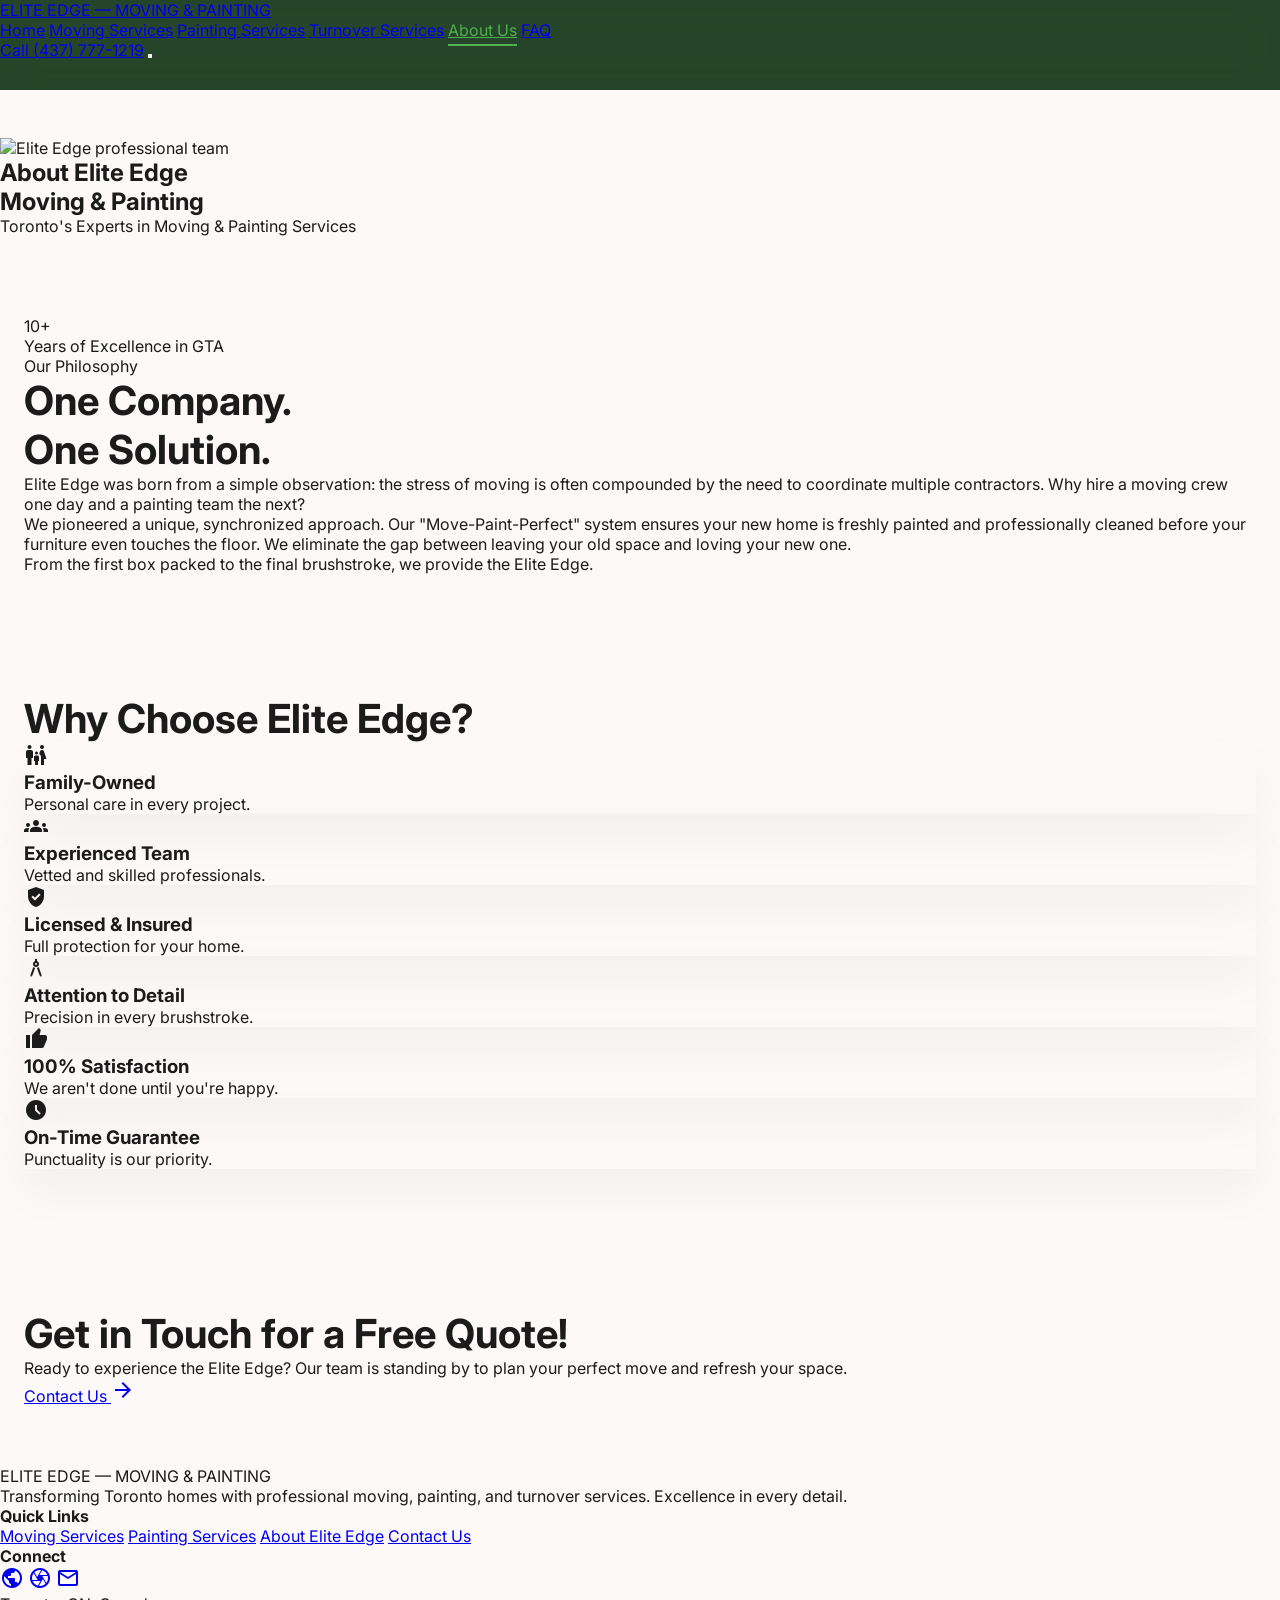
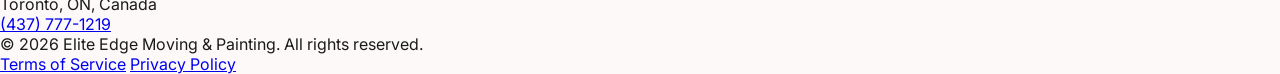
==== about.html @ 8b421a12 "Add turnover services page with comprehensive details on apartment turnover solutions" ====
<!DOCTYPE html>
<html class="scroll-smooth" lang="en">
<head>
    <meta charset="utf-8"/>
    <meta content="width=device-width, initial-scale=1.0" name="viewport"/>
    <title>About Us | Elite Edge Moving & Painting — Toronto Experts</title>
    <meta name="description" content="Learn about Elite Edge Moving & Painting — Toronto's trusted family-owned moving and painting company. Experienced, licensed, and 100% satisfaction guaranteed.">
    <meta name="keywords" content="about Elite Edge, Toronto movers, GTA painters, family-owned moving company">
    <!-- Open Graph -->
    <meta property="og:title" content="About Us | Elite Edge Moving & Painting — Toronto Experts">
    <meta property="og:description" content="Learn about Elite Edge Moving & Painting — Toronto's trusted family-owned moving and painting company. Experienced, licensed, and 100% satisfaction guaranteed.">
    <meta property="og:type" content="website">
    <meta property="og:site_name" content="Elite Edge Moving & Painting">
    <meta property="og:url" content="https://www.eliteedgemovingpainting.com/about.html">
    <meta property="og:image" content="/images/elite-edge-og-image.jpg">
    <link rel="canonical" href="https://www.eliteedgemovingpainting.com/about.html">
    <link href="https://fonts.googleapis.com" rel="preconnect"/>
    <link crossorigin="" href="https://fonts.gstatic.com" rel="preconnect"/>
    <link href="https://fonts.googleapis.com/css2?family=Inter:wght@400;500;700;900&display=swap" rel="stylesheet"/>
    <link href="https://fonts.googleapis.com/css2?family=Material+Symbols+Outlined:wght,FILL@100..700,0..1&display=swap" rel="stylesheet"/>
    <script src="https://cdn.tailwindcss.com?plugins=forms,container-queries"></script>
    <script>
        tailwind.config = {
            darkMode: "class",
            theme: {
                extend: {
                    colors: {
                        "surface-container-lowest": "#ffffff",
                        "surface-bright": "#fcf9f8",
                        "outline": "#727973",
                        "surface-container-low": "#f6f3f2",
                        "primary": "#002505",
                        "surface-dim": "#dcd9d9",
                        "on-secondary": "#ffffff",
                        "outline-variant": "#c1c8c2",
                        "surface-container-high": "#eae7e7",
                        "on-surface-variant": "#424843",
                        "on-surface": "#1b1b1b",
                        "inverse-surface": "#313030",
                        "surface-container": "#f0eded",
                        "on-primary-container": "#4db051",
                        "surface-variant": "#e5e2e1",
                        "background": "#fcf9f8",
                        "primary-container": "#003d0c",
                        "on-primary": "#ffffff",
                        "surface": "#fcf9f8",
                    },
                    borderRadius: { DEFAULT: "1rem", lg: "2rem", xl: "3rem", full: "9999px" },
                    fontFamily: { headline: ["Inter"], body: ["Inter"], label: ["Inter"] },
                },
            },
        };
    </script>
    <link rel="stylesheet" href="css/styles.css"/>
</head>
<body class="bg-background text-on-surface font-body">
    <div class="page-loader"><div class="loader-spinner"></div></div>

    <!-- TopNavBar -->
    <nav id="main-nav" class="fixed top-0 w-full z-50 flex justify-between items-center px-6 md:px-12 py-4 glass-nav shadow-[0px_24px_48px_rgba(0,0,0,0.1)]">
        <a href="index.html" class="text-lg font-black tracking-tight text-white uppercase font-headline">ELITE EDGE — MOVING &amp; PAINTING</a>
        <div class="hidden lg:flex items-center space-x-8">
            <a class="text-white/90 hover:text-[#4db051] font-headline font-normal tracking-tighter uppercase text-sm transition-colors duration-300 hover:scale-105" href="index.html">Home</a>
            <a class="text-white/90 hover:text-[#4db051] font-headline font-normal tracking-tighter uppercase text-sm transition-colors duration-300 hover:scale-105" href="moving-services.html">Moving Services</a>
            <a class="text-white/90 hover:text-[#4db051] font-headline font-normal tracking-tighter uppercase text-sm transition-colors duration-300 hover:scale-105" href="painting-services.html">Painting Services</a>
            <a class="text-white/90 hover:text-[#4db051] font-headline font-normal tracking-tighter uppercase text-sm transition-colors duration-300 hover:scale-105" href="turnover-services.html">Turnover Services</a>
            <a class="nav-link-active font-headline font-normal tracking-tighter uppercase text-sm transition-colors duration-300 hover:scale-105" href="about.html">About Us</a>
            <a class="text-white/90 hover:text-[#4db051] font-headline font-normal tracking-tighter uppercase text-sm transition-colors transition-transform duration-300 hover:scale-105" href="index.html#faq">FAQ</a>
        </div>
        <div class="flex items-center gap-4">
            <a href="tel:4377771219" class="hidden sm:inline-flex bg-on-primary-container text-primary font-bold px-6 py-2.5 rounded-full hover:scale-105 transition-transform duration-300 active:scale-95 text-sm uppercase tracking-wider">Call (437) 777-1219</a>
            <button id="hamburger-btn" class="hamburger lg:hidden flex flex-col justify-center items-center w-10 h-10 gap-[6px]" aria-label="Menu">
                <span class="hamburger-line block w-6 h-[2px] bg-white rounded-full origin-center"></span>
                <span class="hamburger-line block w-6 h-[2px] bg-white rounded-full origin-center"></span>
                <span class="hamburger-line block w-6 h-[2px] bg-white rounded-full origin-center"></span>
            </button>
        </div>
    </nav>
    <div id="mobile-overlay" class="mobile-menu-overlay fixed inset-0 bg-black/60 z-[55]"></div>
    <div id="mobile-menu" class="mobile-menu fixed top-0 right-0 w-80 h-full bg-primary z-[60] flex flex-col pt-24 px-8">
        <button class="mobile-menu-close" style="position: absolute; top: 16px; right: 20px; font-size: 30px; color: white; background: none; border: none; cursor: pointer; padding: 8px;">&times;</button>
        <a class="mobile-nav-link text-white font-normal mobile-nav-link-adj uppercase tracking-tight py-4 border-b border-white/10 hover:text-[#4db051] transition-colors block" href="index.html">Home</a>
        <a class="mobile-nav-link text-white font-normal mobile-nav-link-adj uppercase tracking-tight py-4 border-b border-white/10 hover:text-[#4db051] transition-colors block" href="moving-services.html">Moving Services</a>
        <a class="mobile-nav-link text-white font-normal mobile-nav-link-adj uppercase tracking-tight py-4 border-b border-white/10 hover:text-[#4db051] transition-colors block" href="painting-services.html">Painting Services</a>
        <a class="mobile-nav-link text-white font-normal mobile-nav-link-adj uppercase tracking-tight py-4 border-b border-white/10 hover:text-[#4db051] transition-colors block" href="turnover-services.html">Turnover Services</a>
        <a class="mobile-nav-link text-[#4db051] font-normal mobile-nav-link-adj uppercase tracking-tight py-4 border-b border-white/10 block" href="about.html">About Us</a>
        <a class="mobile-nav-link text-white font-normal mobile-nav-link-adj uppercase tracking-tight py-4 border-b border-white/10 hover:text-[#4db051] transition-colors block" href="index.html#faq">FAQ</a>
        <a class="mobile-nav-link text-white font-normal mobile-nav-link-adj uppercase tracking-tight py-4 border-b border-white/10 hover:text-[#4db051] transition-colors block" href="contact.html">Contact</a>
        <div class="mt-8"><a href="tel:4377771219" class="flex items-center justify-center gap-2 bg-on-primary-container text-primary font-black px-8 py-4 rounded-full text-lg uppercase tracking-tight"><span class="material-symbols-outlined">call</span> (437) 777-1219</a></div>
    </div>

    <main>
        <!-- Hero Section -->
        <section class="relative w-full overflow-hidden flex flex-col items-center justify-center min-h-[500px] lg:min-h-screen pt-20 mt-0">
            <div class="absolute inset-0 bg-primary/60 z-10"></div>
            <img alt="Elite Edge professional team" class="absolute inset-0 w-full h-full object-cover" loading="eager" src="https://lh3.googleusercontent.com/aida-public/[base64]"/>
            <div class="relative z-20 text-center px-6 w-full max-w-5xl fade-up flex flex-col justify-center items-center h-full gap-6">
                <h1 class="text-white font-headline font-black text-[clamp(2.5rem,8vw,5rem)] tracking-tighter uppercase leading-none">
                    About Elite Edge <br/><span class="text-on-primary-container">Moving &amp; Painting</span>
                </h1>
                <p class="text-white/90 font-headline font-bold text-[clamp(1.2rem,4vw,2rem)] tracking-tight uppercase">
                    Toronto's Experts in Moving &amp; Painting Services
                </p>
            </div>
            <div class="absolute left-0 top-1/2 -translate-y-1/2 w-1 h-32 bg-gradient-to-b from-primary to-on-primary-container rounded-r-full hidden md:block z-20"></div>
        </section>

        <!-- Our Story -->
        <section class="section-padding bg-surface">
            <div class="max-w-7xl mx-auto grid grid-cols-1 lg:grid-cols-2 gap-12 lg:gap-20 items-center">
                <div class="relative fade-left">
                    <div class="rounded-lg overflow-hidden shadow-2xl">
                        <img alt="Professional Painting and Moving" class="w-full h-[400px] sm:h-[500px] lg:h-[600px] object-cover" loading="lazy" src="https://lh3.googleusercontent.com/aida-public/[base64]"/>
                    </div>
                    <div class="absolute -bottom-6 -right-6 hidden lg:flex w-52 h-52 bg-primary rounded-lg p-6 text-white flex-col justify-center shadow-2xl">
                        <span class="text-on-primary-container font-black text-5xl mb-2">10+</span>
                        <p class="font-bold text-base leading-tight uppercase tracking-tighter">Years of Excellence in GTA</p>
                    </div>
                </div>
                <div class="fade-right">
                    <span class="text-on-primary-container font-bold text-sm tracking-[0.2em] uppercase mb-4 block">Our Philosophy</span>
                    <h2 class="text-primary font-headline fluid-heading font-black tracking-tighter uppercase mb-8 leading-none">
                        One Company. <br/>One Solution.
                    </h2>
                    <div class="space-y-6 text-on-surface-variant text-base sm:text-lg leading-relaxed max-w-xl">
                        <p>Elite Edge was born from a simple observation: the stress of moving is often compounded by the need to coordinate multiple contractors. Why hire a moving crew one day and a painting team the next?</p>
                        <p>We pioneered a unique, synchronized approach. Our "Move-Paint-Perfect" system ensures your new home is freshly painted and professionally cleaned before your furniture even touches the floor. We eliminate the gap between leaving your old space and loving your new one.</p>
                        <p class="font-bold text-primary">From the first box packed to the final brushstroke, we provide the Elite Edge.</p>
                    </div>
                </div>
            </div>
        </section>

        <!-- Why Choose Elite Edge -->
        <section class="section-padding bg-surface-container-low">
            <div class="max-w-7xl mx-auto">
                <div class="text-center mb-16 fade-up">
                    <h2 class="text-primary font-headline fluid-heading font-black tracking-tighter uppercase">Why Choose Elite Edge?</h2>
                    <div class="h-1 w-24 bg-on-primary-container mx-auto mt-4 rounded-full"></div>
                </div>
                <div class="grid grid-cols-1 sm:grid-cols-2 md:grid-cols-3 gap-6 sm:gap-8 md:gap-12">
                    <div class="bg-surface-container-lowest p-6 sm:p-8 rounded-lg shadow-ambient-light text-center group hover:scale-105 transition-transform duration-300 fade-up">
                        <div class="w-16 h-16 bg-primary/5 rounded-full flex items-center justify-center mx-auto mb-6 group-hover:bg-on-primary-container transition-colors">
                            <span class="material-symbols-outlined text-primary text-3xl group-hover:text-white" style="font-variation-settings: 'FILL' 1;">family_restroom</span>
                        </div>
                        <h3 class="font-headline font-bold text-base sm:text-lg text-primary uppercase tracking-tight">Family-Owned</h3>
                        <p class="text-on-surface-variant text-sm mt-2">Personal care in every project.</p>
                    </div>
                    <div class="bg-surface-container-lowest p-6 sm:p-8 rounded-lg shadow-ambient-light text-center group hover:scale-105 transition-transform duration-300 fade-up delay-100">
                        <div class="w-16 h-16 bg-primary/5 rounded-full flex items-center justify-center mx-auto mb-6 group-hover:bg-on-primary-container transition-colors">
                            <span class="material-symbols-outlined text-primary text-3xl group-hover:text-white" style="font-variation-settings: 'FILL' 1;">groups</span>
                        </div>
                        <h3 class="font-headline font-bold text-base sm:text-lg text-primary uppercase tracking-tight">Experienced Team</h3>
                        <p class="text-on-surface-variant text-sm mt-2">Vetted and skilled professionals.</p>
                    </div>
                    <div class="bg-surface-container-lowest p-6 sm:p-8 rounded-lg shadow-ambient-light text-center group hover:scale-105 transition-transform duration-300 fade-up delay-200">
                        <div class="w-16 h-16 bg-primary/5 rounded-full flex items-center justify-center mx-auto mb-6 group-hover:bg-on-primary-container transition-colors">
                            <span class="material-symbols-outlined text-primary text-3xl group-hover:text-white" style="font-variation-settings: 'FILL' 1;">verified_user</span>
                        </div>
                        <h3 class="font-headline font-bold text-base sm:text-lg text-primary uppercase tracking-tight">Licensed &amp; Insured</h3>
                        <p class="text-on-surface-variant text-sm mt-2">Full protection for your home.</p>
                    </div>
                    <div class="bg-surface-container-lowest p-6 sm:p-8 rounded-lg shadow-ambient-light text-center group hover:scale-105 transition-transform duration-300 fade-up">
                        <div class="w-16 h-16 bg-primary/5 rounded-full flex items-center justify-center mx-auto mb-6 group-hover:bg-on-primary-container transition-colors">
                            <span class="material-symbols-outlined text-primary text-3xl group-hover:text-white" style="font-variation-settings: 'FILL' 1;">architecture</span>
                        </div>
                        <h3 class="font-headline font-bold text-base sm:text-lg text-primary uppercase tracking-tight">Attention to Detail</h3>
                        <p class="text-on-surface-variant text-sm mt-2">Precision in every brushstroke.</p>
                    </div>
                    <div class="bg-surface-container-lowest p-6 sm:p-8 rounded-lg shadow-ambient-light text-center group hover:scale-105 transition-transform duration-300 fade-up delay-100">
                        <div class="w-16 h-16 bg-primary/5 rounded-full flex items-center justify-center mx-auto mb-6 group-hover:bg-on-primary-container transition-colors">
                            <span class="material-symbols-outlined text-primary text-3xl group-hover:text-white" style="font-variation-settings: 'FILL' 1;">thumb_up</span>
                        </div>
                        <h3 class="font-headline font-bold text-base sm:text-lg text-primary uppercase tracking-tight">100% Satisfaction</h3>
                        <p class="text-on-surface-variant text-sm mt-2">We aren't done until you're happy.</p>
                    </div>
                    <div class="bg-surface-container-lowest p-6 sm:p-8 rounded-lg shadow-ambient-light text-center group hover:scale-105 transition-transform duration-300 fade-up delay-200">
                        <div class="w-16 h-16 bg-primary/5 rounded-full flex items-center justify-center mx-auto mb-6 group-hover:bg-on-primary-container transition-colors">
                            <span class="material-symbols-outlined text-primary text-3xl group-hover:text-white" style="font-variation-settings: 'FILL' 1;">schedule</span>
                        </div>
                        <h3 class="font-headline font-bold text-base sm:text-lg text-primary uppercase tracking-tight">On-Time Guarantee</h3>
                        <p class="text-on-surface-variant text-sm mt-2">Punctuality is our priority.</p>
                    </div>
                </div>
            </div>
        </section>

        <!-- CTA Section -->
        <section class="section-padding">
            <div class="max-w-7xl mx-auto rounded-xl overflow-hidden relative min-h-[350px] sm:min-h-[400px] flex items-center bg-primary-container fade-up">
                <div class="absolute inset-0 z-0">
                    <img alt="Elite Edge Truck" class="w-full h-full object-cover opacity-40" loading="lazy" src="https://lh3.googleusercontent.com/aida-public/[base64]"/>
                    <div class="absolute inset-0 bg-gradient-to-r from-primary to-transparent"></div>
                </div>
                <div class="relative z-10 px-6 sm:px-8 md:px-20 py-12 sm:py-16 max-w-2xl">
                    <h2 class="text-white font-headline fluid-heading font-black tracking-tighter uppercase mb-6 leading-none">
                        Get in Touch for a <span class="text-on-primary-container">Free Quote!</span>
                    </h2>
                    <p class="text-white/80 text-lg sm:text-xl mb-10 font-medium leading-relaxed">
                        Ready to experience the Elite Edge? Our team is standing by to plan your perfect move and refresh your space.
                    </p>
                    <a href="contact.html" class="flex text-center justify-center bg-on-primary-container text-primary font-black text-base sm:text-xl px-10 sm:px-12 py-5 sm:py-6 rounded-full hover:scale-105 transition-all duration-300 active:scale-95 shadow-xl items-center gap-4 uppercase tracking-tight w-full sm:w-max">
                        Contact Us
                        <span class="material-symbols-outlined">arrow_forward</span>
                    </a>
                </div>
            </div>
        </section>
    </main>

    <!-- Footer -->
    <footer class="bg-primary py-16 sm:py-20 px-6 md:px-12">
        <div class="max-w-7xl mx-auto grid grid-cols-1 md:grid-cols-3 gap-12">
            <div>
                <div class="text-2xl font-black text-white mb-4 uppercase font-headline">ELITE EDGE — MOVING &amp; PAINTING</div>
                <p class="text-white/60 font-body text-sm leading-relaxed max-w-xs">Transforming Toronto homes with professional moving, painting, and turnover services. Excellence in every detail.</p>
            </div>
            <div class="flex flex-col gap-4">
                <h4 class="text-on-primary-container font-black uppercase text-xs tracking-[0.2em] mb-2">Quick Links</h4>
                <a class="text-white/60 hover:text-white transition-colors text-sm" href="moving-services.html">Moving Services</a>
                <a class="text-white/60 hover:text-white transition-colors text-sm" href="painting-services.html">Painting Services</a>
                <a class="text-white/60 hover:text-white transition-colors text-sm" href="about.html">About Elite Edge</a>
                <a class="text-white/60 hover:text-white transition-colors text-sm" href="contact.html">Contact Us</a>
            </div>
            <div class="flex flex-col gap-4">
                <h4 class="text-on-primary-container font-black uppercase text-xs tracking-[0.2em] mb-2">Connect</h4>
                <div class="flex gap-4 mb-4">
                    <a class="w-10 h-10 rounded-full bg-white/10 flex items-center justify-center hover:bg-on-primary-container hover:text-primary transition-all text-white" href="#"><span class="material-symbols-outlined text-lg">public</span></a>
                    <a class="w-10 h-10 rounded-full bg-white/10 flex items-center justify-center hover:bg-on-primary-container hover:text-primary transition-all text-white" href="#"><span class="material-symbols-outlined text-lg">camera</span></a>
                    <a class="w-10 h-10 rounded-full bg-white/10 flex items-center justify-center hover:bg-on-primary-container hover:text-primary transition-all text-white" href="mailto:info@eliteedge.ca"><span class="material-symbols-outlined text-lg">mail</span></a>
                </div>
                <p class="text-white/60 text-sm">Toronto, ON, Canada</p>
                <a href="tel:4377771219" class="text-white font-bold">(437) 777-1219</a>
            </div>
        </div>
        <div class="max-w-7xl mx-auto mt-16 sm:mt-20 pt-8 border-t border-white/10 flex flex-col md:flex-row justify-between items-center gap-4 text-white/40 text-xs">
            <p>© 2026 Elite Edge Moving &amp; Painting. All rights reserved.</p>
            <div class="flex gap-6">
                <a class="hover:text-white transition-colors" href="#">Terms of Service</a>
                <a class="hover:text-white transition-colors" href="#">Privacy Policy</a>
            </div>
        </div>
    </footer>

    <button id="back-to-top" class="back-to-top" aria-label="Back to top"><span class="material-symbols-outlined">arrow_upward</span></button>
    <script src="js/main.js"></script>
</body>
</html>
---- css/styles.css ----
/* ============================================
   ELITE EDGE — MOVING & PAINTING
   Unified Stylesheet
   ============================================ */

/* --- Base & Reset --- */
*, *::before, *::after {
    margin: 0;
    padding: 0;
    box-sizing: border-box;
}

img {
    max-width: 100%;
    height: auto;
}

html {
    scroll-behavior: smooth;
    overflow-x: hidden;
}

::selection {
    background-color: #4db051;
    color: #002505;
}

body {
    font-family: 'Inter', sans-serif;
    background-color: #fcf9f8;
    color: #1b1b1b;
    -webkit-font-smoothing: antialiased;
    -moz-osx-font-smoothing: grayscale;
    overflow-x: hidden;
}

/* --- Material Symbols --- */
.material-symbols-outlined {
    font-variation-settings: 'FILL' 0, 'wght' 400, 'GRAD' 0, 'opsz' 24;
}

/* --- Glass Navigation --- */
.glass-nav {
    background: rgba(0, 37, 5, 0.85);
    backdrop-filter: blur(20px);
    -webkit-backdrop-filter: blur(20px);
    min-height: 90px;
}

/* --- Hero Gradient Overlay --- */
.hero-gradient {
    background: linear-gradient(135deg, rgba(0, 37, 5, 0.95) 0%, rgba(0, 61, 12, 0.85) 100%);
}

.hero-gradient-right {
    background: linear-gradient(to right, rgba(0, 37, 5, 0.9), rgba(0, 37, 5, 0.4), transparent);
}

/* --- CTA Glow Effect --- */
.cta-glow {
    box-shadow: 0 0 20px rgba(77, 176, 81, 0.3);
}

.cta-glow:hover {
    box-shadow: 0 0 40px rgba(77, 176, 81, 0.5);
}

/* --- Progress Edge (Branded Left Bar) --- */
.progress-edge {
    width: 4px;
    background: linear-gradient(to bottom, #002505, #4db051);
}

.progress-edge-fixed {
    position: fixed;
    left: 0;
    top: 0;
    bottom: 0;
    width: 4px;
    background: linear-gradient(to bottom, #002505, #4db051, #002505);
    z-index: 60;
}

/* --- Text Shadow --- */
.text-shadow-sm {
    text-shadow: 0 2px 4px rgba(0, 0, 0, 0.3);
}

/* --- Ambient Shadows (Design System) --- */
.shadow-ambient {
    box-shadow: 0px 24px 48px rgba(27, 27, 27, 0.06);
}

.shadow-ambient-light {
    box-shadow: 0px 24px 48px rgba(27, 27, 27, 0.04);
}

/* --- Mobile Menu --- */
.mobile-menu {
    transform: translateX(100%);
    transition: transform 0.4s cubic-bezier(0.16, 1, 0.3, 1);
}

.mobile-menu.open {
    transform: translateX(0);
}

.mobile-menu-overlay {
    opacity: 0;
    pointer-events: none;
    transition: opacity 0.3s ease;
}

.mobile-menu-overlay.open {
    opacity: 1;
    pointer-events: auto;
}

/* Hamburger Animation */
.hamburger-line {
    transition: transform 0.3s ease, opacity 0.3s ease;
}

.hamburger.active .hamburger-line:nth-child(1) {
    transform: translateY(8px) rotate(45deg);
}

.hamburger.active .hamburger-line:nth-child(2) {
    opacity: 0;
}

.hamburger.active .hamburger-line:nth-child(3) {
    transform: translateY(-8px) rotate(-45deg);
}

/* --- Scroll Animations --- */
.fade-up {
    opacity: 0;
    transform: translateY(40px);
    transition: opacity 0.8s cubic-bezier(0.16, 1, 0.3, 1),
                transform 0.8s cubic-bezier(0.16, 1, 0.3, 1);
}

.fade-up.visible {
    opacity: 1;
    transform: translateY(0);
}

.fade-left {
    opacity: 0;
    transform: translateX(-40px);
    transition: opacity 0.8s cubic-bezier(0.16, 1, 0.3, 1),
                transform 0.8s cubic-bezier(0.16, 1, 0.3, 1);
}

.fade-left.visible {
    opacity: 1;
    transform: translateX(0);
}

.fade-right {
    opacity: 0;
    transform: translateX(40px);
    transition: opacity 0.8s cubic-bezier(0.16, 1, 0.3, 1),
                transform 0.8s cubic-bezier(0.16, 1, 0.3, 1);
}

.fade-right.visible {
    opacity: 1;
    transform: translateX(0);
}

/* Stagger delays */
.delay-100 { transition-delay: 0.1s; }
.delay-200 { transition-delay: 0.2s; }
.delay-300 { transition-delay: 0.3s; }
.delay-400 { transition-delay: 0.4s; }

/* --- Back to Top Button --- */
.back-to-top {
    position: fixed;
    bottom: 2rem;
    right: 2rem;
    width: 48px;
    height: 48px;
    border-radius: 50%;
    background: #4db051;
    color: #002505;
    display: flex;
    align-items: center;
    justify-content: center;
    cursor: pointer;
    opacity: 0;
    transform: translateY(20px);
    transition: opacity 0.3s ease, transform 0.3s ease, box-shadow 0.3s ease;
    z-index: 40;
    border: none;
    box-shadow: 0 4px 20px rgba(77, 176, 81, 0.3);
}

.back-to-top.visible {
    opacity: 1;
    transform: translateY(0);
}

.back-to-top:hover {
    box-shadow: 0 6px 30px rgba(77, 176, 81, 0.5);
    transform: translateY(-2px);
}

/* --- Nav Active Link --- */
.nav-link-active {
    color: #4db051 !important;
    border-bottom: 2px solid #4db051;
    padding-bottom: 4px;
}

/* --- Form Styles (Contact Page) --- */
.form-input {
    width: 100%;
    background-color: #f6f3f2;
    border: none;
    border-bottom: 1px solid #c1c8c2;
    padding: 12px 0;
    font-family: 'Inter', sans-serif;
    font-size: 1rem;
    color: #1b1b1b;
    transition: border-color 0.3s ease;
    outline: none;
}

.form-input:focus {
    border-bottom-color: #4db051;
}

.form-input::placeholder {
    color: rgba(193, 200, 194, 0.5);
}

/* --- Responsive Utilities --- */
.fluid-heading {
    font-size: clamp(1.5rem, 4vw, 2.5rem) !important;
}

.hero-section {
    position: relative;
    overflow: hidden;
    margin-top: 0;
    padding-top: 80px; /* Navbar height compensation */
    min-height: 100vh;
}

.hero-bg-image {
    position: absolute;
    inset: 0;
    width: 100%;
    height: 100%;
    object-fit: cover;
    object-position: center;
}

.section-padding {
    padding: 60px 24px; /* Desktop default horizontal */
}

.mobile-nav-link-adj {
    font-size: 1rem !important; /* 16px */
    padding: 12px 20px !important;
}

@media (max-width: 1024px) {
    .section-padding {
        padding: 40px 24px; /* Tablet */
    }
    .hero-section {
        min-height: 80vh;
    }
}

@media (max-width: 768px) {
    .hero-text-responsive {
        font-size: 2.5rem !important;
    }
}

@media (max-width: 480px) {
    .hero-text-responsive {
        font-size: 2rem !important;
    }
    .hero-section {
        min-height: 60vh;
    }
    .section-padding {
        padding: 24px 16px; /* Mobile */
    }
}

/* --- Page Loader --- */
.page-loader {
    position: fixed;
    inset: 0;
    background: #002505;
    z-index: 9999;
    display: flex;
    align-items: center;
    justify-content: center;
    transition: opacity 0.5s ease;
}

.page-loader.hidden {
    opacity: 0;
    pointer-events: none;
}

.loader-spinner {
    width: 40px;
    height: 40px;
    border: 3px solid rgba(77, 176, 81, 0.2);
    border-top-color: #4db051;
    border-radius: 50%;
    animation: spin 0.8s linear infinite;
}

@keyframes spin {
    to { transform: rotate(360deg); }
}

/* --- Bounce Animation (for map pin) --- */
@keyframes bounce {
    0%, 100% {
        transform: translateY(-25%);
        animation-timing-function: cubic-bezier(0.8, 0, 1, 1);
    }
    50% {
        transform: translateY(0);
        animation-timing-function: cubic-bezier(0, 0, 0.2, 1);
    }
}

.animate-bounce {
    animation: bounce 1s infinite;
}

/* --- FAQ Accordion --- */
#faq {
    overflow: hidden;
}

.faq-container {
    max-width: 800px;
    margin: 0 auto;
    width: 100%;
    padding: 0 16px;
    box-sizing: border-box;
}

.faq-item {
    background: #ffffff;
    border-bottom: 1px solid rgba(0, 37, 5, 0.1);
    white-space: normal;
    word-wrap: break-word;
    overflow-wrap: break-word;
}

.faq-question {
    width: 100%;
    display: flex;
    justify-content: space-between;
    align-items: flex-start;
    flex-wrap: nowrap;
    padding: 20px;
    background: transparent;
    cursor: pointer;
    transition: background-color 0.3s ease;
    border: none;
    text-align: left;
    min-height: 48px;
    color: #1b1b1b;
    font-weight: 700;
    white-space: normal;
    word-wrap: break-word;
    overflow-wrap: break-word;
}

.faq-question span:first-child {
    flex: 1;
    white-space: normal;
    word-wrap: break-word;
    overflow-wrap: break-word;
    padding-right: 12px;
}

.faq-question:hover {
    background-color: rgba(77, 176, 81, 0.1);
}

.faq-question.active {
    color: #002505;
}

.faq-question .faq-icon {
    transition: transform 0.3s ease;
    color: #4db051;
    font-variation-settings: 'FILL' 0, 'wght' 700, 'GRAD' 0, 'opsz' 24;
    flex-shrink: 0;
    align-self: flex-start;
    margin-top: 2px;
}

.faq-question.active .faq-icon {
    transform: rotate(45deg);
}

.faq-answer {
    max-height: 0;
    overflow: hidden;
    transition: max-height 0.4s cubic-bezier(0, 1, 0, 1);
    white-space: normal;
    word-wrap: break-word;
    overflow-wrap: break-word;
}

.faq-answer.open {
    max-height: 1000px;
    transition: max-height 0.4s ease-in-out;
}

.faq-answer-inner {
    padding: 0 20px 20px 20px;
    color: #555;
    line-height: 1.6;
    font-size: 1rem;
}

@media (max-width: 480px) {
    .faq-answer-inner {
        font-size: 14px;
        line-height: 1.6;
        padding: 12px 16px;
        width: 100%;
        box-sizing: border-box;
    }
    .faq-question {
        font-size: 15px;
        line-height: 1.5;
    }
    #faq .fluid-heading {
        font-size: clamp(1.3rem, 5vw, 2rem) !important;
    }
    #faq .text-on-surface-variant {
        font-size: clamp(0.85rem, 3vw, 1rem) !important;
        padding: 0 16px;
    }
}

/* --- Print Styles --- */
@media print {
    .glass-nav, .back-to-top, .progress-edge-fixed, .mobile-menu, .mobile-menu-overlay {
        display: none !important;
    }
}
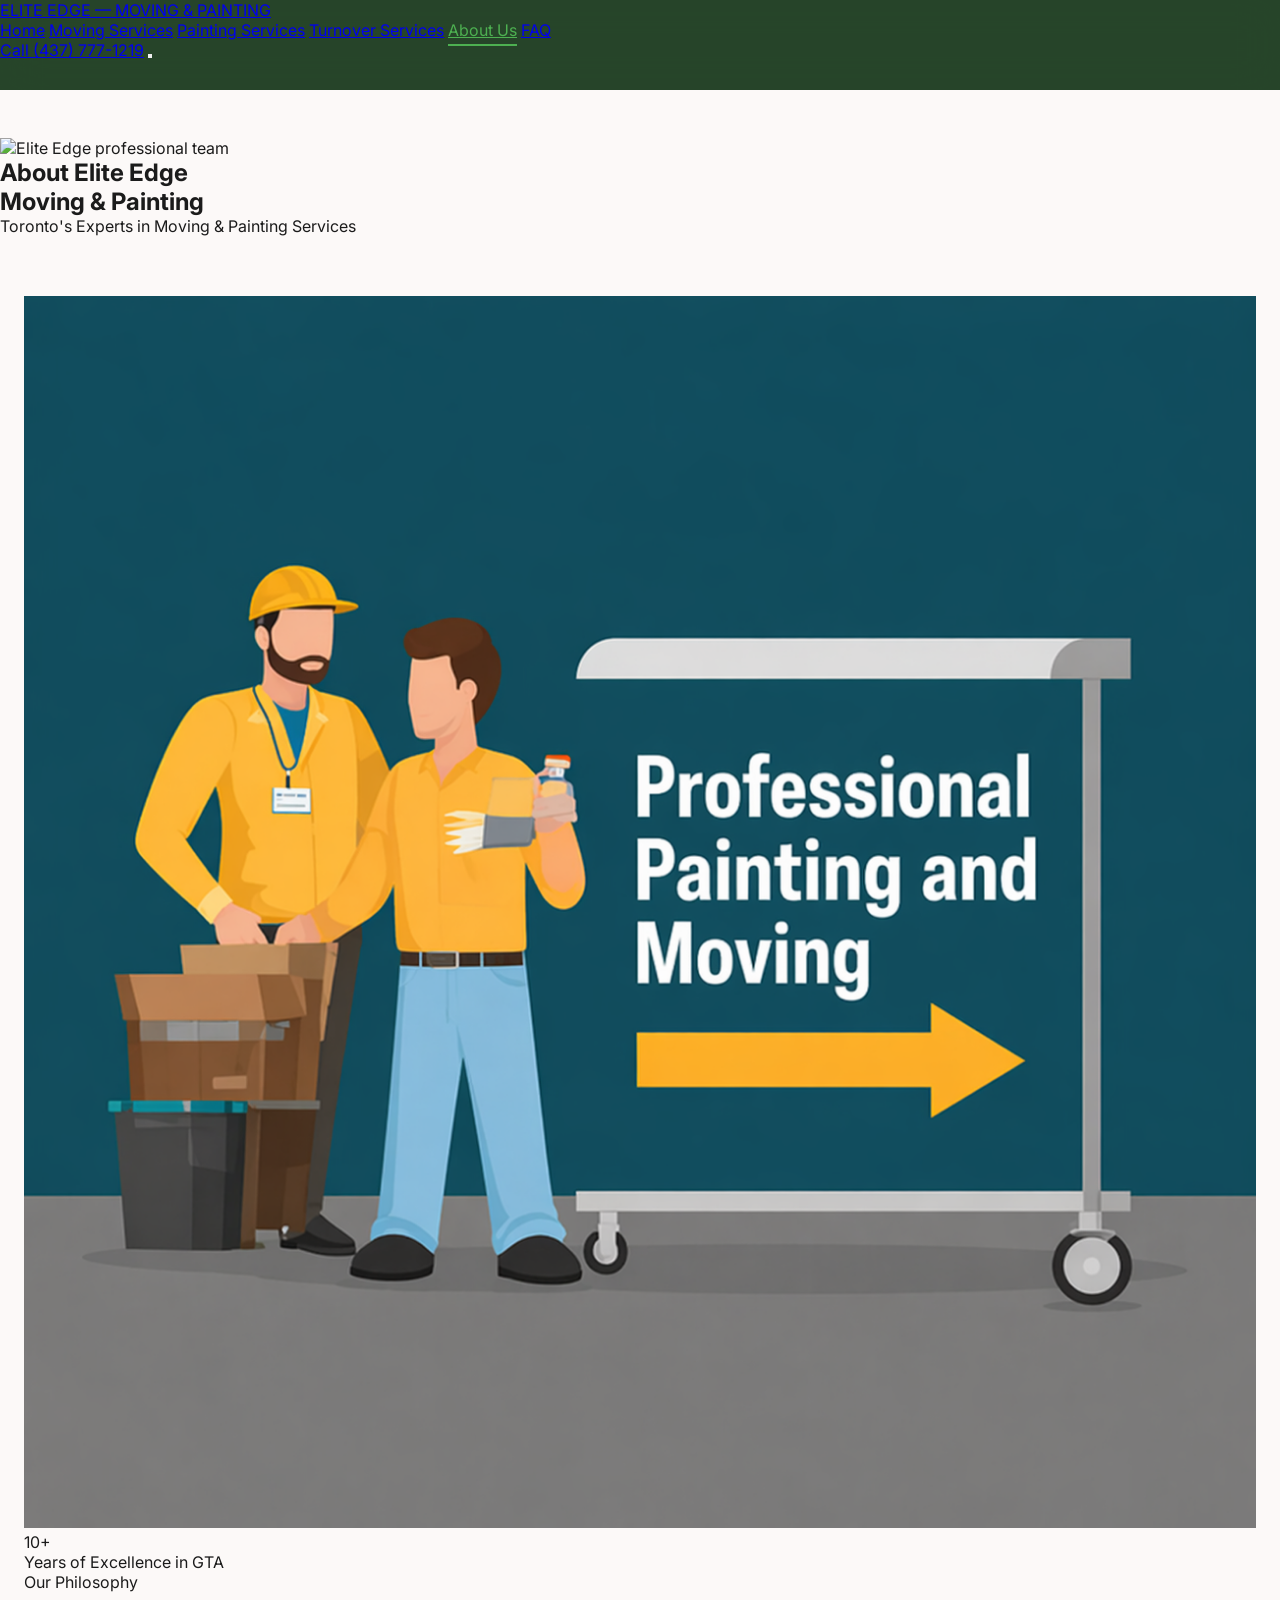
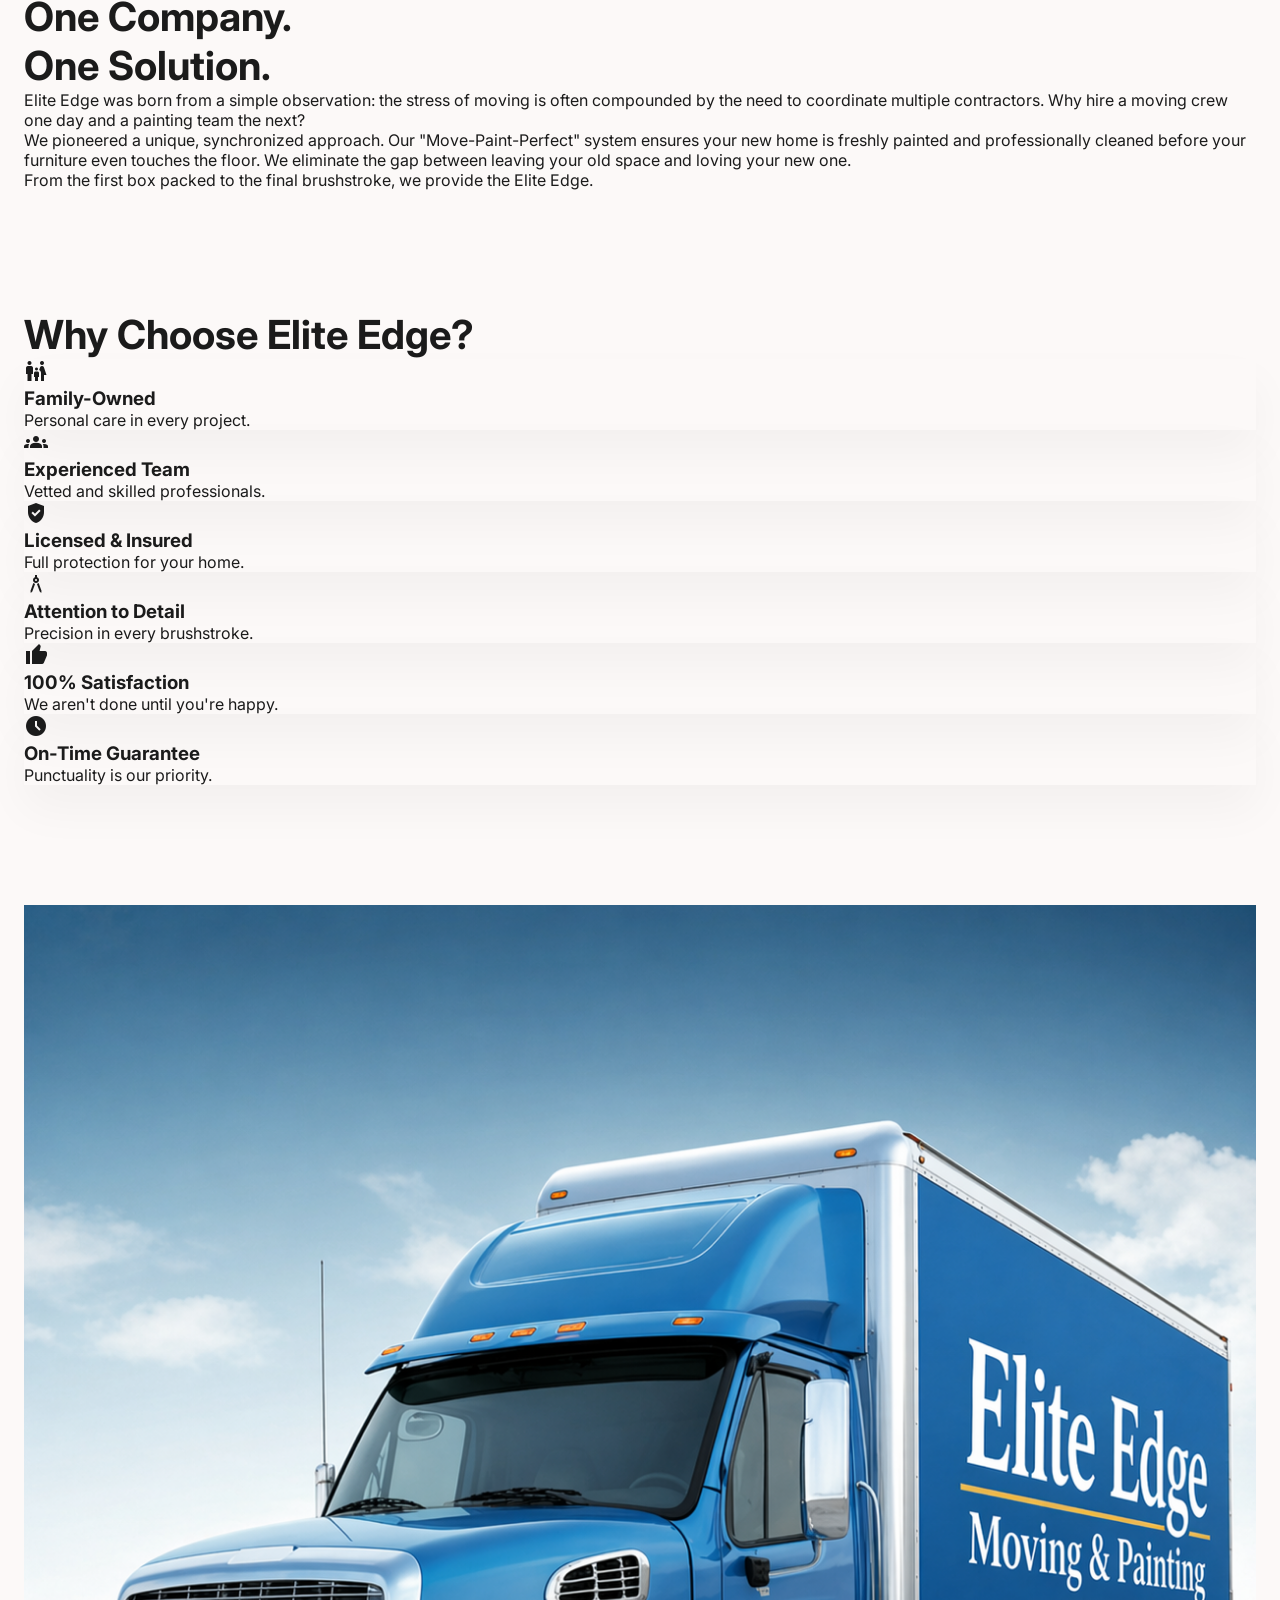
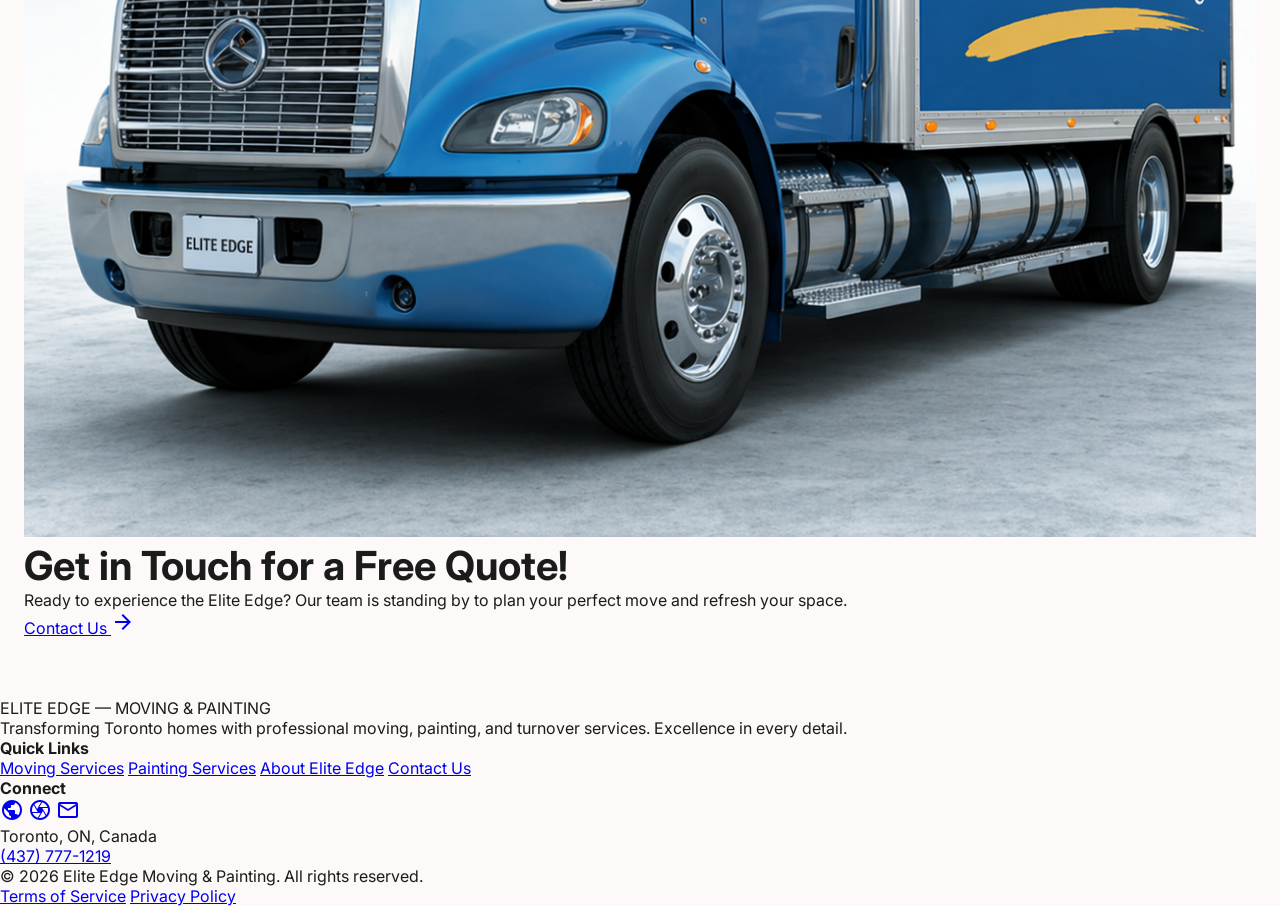
==== commit 5aa8a711: "All image Fixes on homepage,painting services etc" ====
--- a/about.html
+++ b/about.html
@@ -59,7 +59,7 @@
     <!-- TopNavBar -->
     <nav id="main-nav" class="fixed top-0 w-full z-50 flex justify-between items-center px-6 md:px-12 py-4 glass-nav shadow-[0px_24px_48px_rgba(0,0,0,0.1)]">
         <a href="index.html" class="text-lg font-black tracking-tight text-white uppercase font-headline">ELITE EDGE — MOVING &amp; PAINTING</a>
-        <div class="hidden lg:flex items-center space-x-8">
+        <div class="hidden xl:flex items-center space-x-8">
             <a class="text-white/90 hover:text-[#4db051] font-headline font-normal tracking-tighter uppercase text-sm transition-colors duration-300 hover:scale-105" href="index.html">Home</a>
             <a class="text-white/90 hover:text-[#4db051] font-headline font-normal tracking-tighter uppercase text-sm transition-colors duration-300 hover:scale-105" href="moving-services.html">Moving Services</a>
             <a class="text-white/90 hover:text-[#4db051] font-headline font-normal tracking-tighter uppercase text-sm transition-colors duration-300 hover:scale-105" href="painting-services.html">Painting Services</a>
@@ -69,7 +69,7 @@
         </div>
         <div class="flex items-center gap-4">
             <a href="tel:4377771219" class="hidden sm:inline-flex bg-on-primary-container text-primary font-bold px-6 py-2.5 rounded-full hover:scale-105 transition-transform duration-300 active:scale-95 text-sm uppercase tracking-wider">Call (437) 777-1219</a>
-            <button id="hamburger-btn" class="hamburger lg:hidden flex flex-col justify-center items-center w-10 h-10 gap-[6px]" aria-label="Menu">
+            <button id="hamburger-btn" class="hamburger xl:hidden flex flex-col justify-center items-center w-10 h-10 gap-[6px]" aria-label="Menu">
                 <span class="hamburger-line block w-6 h-[2px] bg-white rounded-full origin-center"></span>
                 <span class="hamburger-line block w-6 h-[2px] bg-white rounded-full origin-center"></span>
                 <span class="hamburger-line block w-6 h-[2px] bg-white rounded-full origin-center"></span>
@@ -92,7 +92,7 @@
     <main>
         <!-- Hero Section -->
         <section class="relative w-full overflow-hidden flex flex-col items-center justify-center min-h-[500px] lg:min-h-screen pt-20 mt-0">
-            <div class="absolute inset-0 bg-primary/60 z-10"></div>
+            <div class="about-hero-overlay absolute inset-0 bg-primary/60 z-10"></div>
             <img alt="Elite Edge professional team" class="absolute inset-0 w-full h-full object-cover" loading="eager" src="https://lh3.googleusercontent.com/aida-public/[base64]"/>
             <div class="relative z-20 text-center px-6 w-full max-w-5xl fade-up flex flex-col justify-center items-center h-full gap-6">
                 <h1 class="text-white font-headline font-black text-[clamp(2.5rem,8vw,5rem)] tracking-tighter uppercase leading-none">
@@ -110,7 +110,7 @@
             <div class="max-w-7xl mx-auto grid grid-cols-1 lg:grid-cols-2 gap-12 lg:gap-20 items-center">
                 <div class="relative fade-left">
                     <div class="rounded-lg overflow-hidden shadow-2xl">
-                        <img alt="Professional Painting and Moving" class="w-full h-[400px] sm:h-[500px] lg:h-[600px] object-cover" loading="lazy" src="https://lh3.googleusercontent.com/aida-public/[base64]"/>
+                        <img alt="Professional Painting and Moving" class="w-full h-[400px] sm:h-[500px] lg:h-[600px] object-cover object-[center_20%]" loading="lazy" src="/images/painting.png"/>
                     </div>
                     <div class="absolute -bottom-6 -right-6 hidden lg:flex w-52 h-52 bg-primary rounded-lg p-6 text-white flex-col justify-center shadow-2xl">
                         <span class="text-on-primary-container font-black text-5xl mb-2">10+</span>
@@ -189,7 +189,7 @@
         <section class="section-padding">
             <div class="max-w-7xl mx-auto rounded-xl overflow-hidden relative min-h-[350px] sm:min-h-[400px] flex items-center bg-primary-container fade-up">
                 <div class="absolute inset-0 z-0">
-                    <img alt="Elite Edge Truck" class="w-full h-full object-cover opacity-40" loading="lazy" src="https://lh3.googleusercontent.com/aida-public/[base64]"/>
+                    <img alt="Elite Edge Truck" class="w-full h-full object-cover opacity-40" loading="lazy" src="/images/truck.png"/>
                     <div class="absolute inset-0 bg-gradient-to-r from-primary to-transparent"></div>
                 </div>
                 <div class="relative z-10 px-6 sm:px-8 md:px-20 py-12 sm:py-16 max-w-2xl">
--- a/css/styles.css
+++ b/css/styles.css
@@ -4,7 +4,9 @@
    ============================================ */
 
 /* --- Base & Reset --- */
-*, *::before, *::after {
+*,
+*::before,
+*::after {
     margin: 0;
     padding: 0;
     box-sizing: border-box;
@@ -53,7 +55,11 @@
 }
 
 .hero-gradient-right {
-    background: linear-gradient(to right, rgba(0, 37, 5, 0.9), rgba(0, 37, 5, 0.4), transparent);
+    background: linear-gradient(to right,
+            rgba(10, 40, 20, 0.92) 0%,
+            rgba(10, 40, 20, 0.92) 50%,
+            rgba(10, 40, 20, 0.20) 75%,
+            transparent 100%);
 }
 
 /* --- CTA Glow Effect --- */
@@ -138,7 +144,7 @@
     opacity: 0;
     transform: translateY(40px);
     transition: opacity 0.8s cubic-bezier(0.16, 1, 0.3, 1),
-                transform 0.8s cubic-bezier(0.16, 1, 0.3, 1);
+        transform 0.8s cubic-bezier(0.16, 1, 0.3, 1);
 }
 
 .fade-up.visible {
@@ -150,7 +156,7 @@
     opacity: 0;
     transform: translateX(-40px);
     transition: opacity 0.8s cubic-bezier(0.16, 1, 0.3, 1),
-                transform 0.8s cubic-bezier(0.16, 1, 0.3, 1);
+        transform 0.8s cubic-bezier(0.16, 1, 0.3, 1);
 }
 
 .fade-left.visible {
@@ -162,7 +168,7 @@
     opacity: 0;
     transform: translateX(40px);
     transition: opacity 0.8s cubic-bezier(0.16, 1, 0.3, 1),
-                transform 0.8s cubic-bezier(0.16, 1, 0.3, 1);
+        transform 0.8s cubic-bezier(0.16, 1, 0.3, 1);
 }
 
 .fade-right.visible {
@@ -171,10 +177,21 @@
 }
 
 /* Stagger delays */
-.delay-100 { transition-delay: 0.1s; }
-.delay-200 { transition-delay: 0.2s; }
-.delay-300 { transition-delay: 0.3s; }
-.delay-400 { transition-delay: 0.4s; }
+.delay-100 {
+    transition-delay: 0.1s;
+}
+
+.delay-200 {
+    transition-delay: 0.2s;
+}
+
+.delay-300 {
+    transition-delay: 0.3s;
+}
+
+.delay-400 {
+    transition-delay: 0.4s;
+}
 
 /* --- Back to Top Button --- */
 .back-to-top {
@@ -246,8 +263,13 @@
     position: relative;
     overflow: hidden;
     margin-top: 0;
-    padding-top: 80px; /* Navbar height compensation */
-    min-height: 100vh;
+    height: 100vh;              /* Exactly one full screen — no scrolling past hero */
+    min-height: 600px;          /* Safety floor for very short viewports */
+    display: flex;
+    align-items: center;        /* Vertically center content */
+    justify-content: flex-start;
+    padding-top: 90px;          /* Clear the navbar */
+    padding-bottom: 40px;       /* Bottom breathing room */
 }
 
 .hero-bg-image {
@@ -257,41 +279,87 @@
     height: 100%;
     object-fit: cover;
     object-position: center;
+    transform: scaleX(-1);
+    /* Flip image horizontally — building moves from left to right side */
 }
 
 .section-padding {
-    padding: 60px 24px; /* Desktop default horizontal */
+    padding: 60px 24px;
+    /* Desktop default horizontal */
 }
 
 .mobile-nav-link-adj {
-    font-size: 1rem !important; /* 16px */
+    font-size: 1rem !important;
+    /* 16px */
     padding: 12px 20px !important;
 }
 
 @media (max-width: 1024px) {
+
+    /* --- Tablet --- */
     .section-padding {
-        padding: 40px 24px; /* Tablet */
-    }
+        padding: 40px 24px;
+    }
+
     .hero-section {
-        min-height: 80vh;
-    }
+        height: 100vh;
+        min-height: 550px;
+        padding-top: 90px;
+        padding-bottom: 40px;
+    }
+
+    /* object-position stays center — scaleX(-1) flip handles building placement */
 }
 
 @media (max-width: 768px) {
+
+    /* --- Mobile --- */
+    .hero-section {
+        height: 100vh;
+        min-height: 500px;
+        padding-top: 80px;
+        padding-bottom: 40px;
+    }
+
+    .hero-bg-image {
+        object-position: center center;
+        /* scaleX(-1) inherited from base — building stays on right on mobile too */
+    }
+
+    .hero-gradient-right {
+        /* Vertical gradient on mobile — darkens full image for text readability */
+        background: linear-gradient(to bottom,
+                rgba(10, 40, 20, 0.92) 0%,
+                rgba(10, 40, 20, 0.82) 60%,
+                rgba(10, 40, 20, 0.70) 100%);
+    }
+
     .hero-text-responsive {
-        font-size: 2.5rem !important;
+        font-size: clamp(2rem, 8vw, 2.5rem) !important;
+    }
+
+    /* About Us hero — stronger overlay on mobile for text readability */
+    .about-hero-overlay {
+        background: rgba(5, 25, 10, 0.88) !important;
     }
 }
 
 @media (max-width: 480px) {
+
+    /* --- Small Mobile --- */
     .hero-text-responsive {
-        font-size: 2rem !important;
-    }
+        font-size: clamp(1.8rem, 8vw, 2rem) !important;
+    }
+
     .hero-section {
-        min-height: 60vh;
-    }
+        height: 100vh;
+        min-height: 480px;
+        padding-top: 70px;
+        padding-bottom: 30px;
+    }
+
     .section-padding {
-        padding: 24px 16px; /* Mobile */
+        padding: 24px 16px;
     }
 }
 
@@ -322,15 +390,20 @@
 }
 
 @keyframes spin {
-    to { transform: rotate(360deg); }
+    to {
+        transform: rotate(360deg);
+    }
 }
 
 /* --- Bounce Animation (for map pin) --- */
 @keyframes bounce {
-    0%, 100% {
+
+    0%,
+    100% {
         transform: translateY(-25%);
         animation-timing-function: cubic-bezier(0.8, 0, 1, 1);
     }
+
     50% {
         transform: translateY(0);
         animation-timing-function: cubic-bezier(0, 0, 0.2, 1);
@@ -440,13 +513,16 @@
         width: 100%;
         box-sizing: border-box;
     }
+
     .faq-question {
         font-size: 15px;
         line-height: 1.5;
     }
+
     #faq .fluid-heading {
         font-size: clamp(1.3rem, 5vw, 2rem) !important;
     }
+
     #faq .text-on-surface-variant {
         font-size: clamp(0.85rem, 3vw, 1rem) !important;
         padding: 0 16px;
@@ -455,7 +531,12 @@
 
 /* --- Print Styles --- */
 @media print {
-    .glass-nav, .back-to-top, .progress-edge-fixed, .mobile-menu, .mobile-menu-overlay {
+
+    .glass-nav,
+    .back-to-top,
+    .progress-edge-fixed,
+    .mobile-menu,
+    .mobile-menu-overlay {
         display: none !important;
     }
-}
+}
